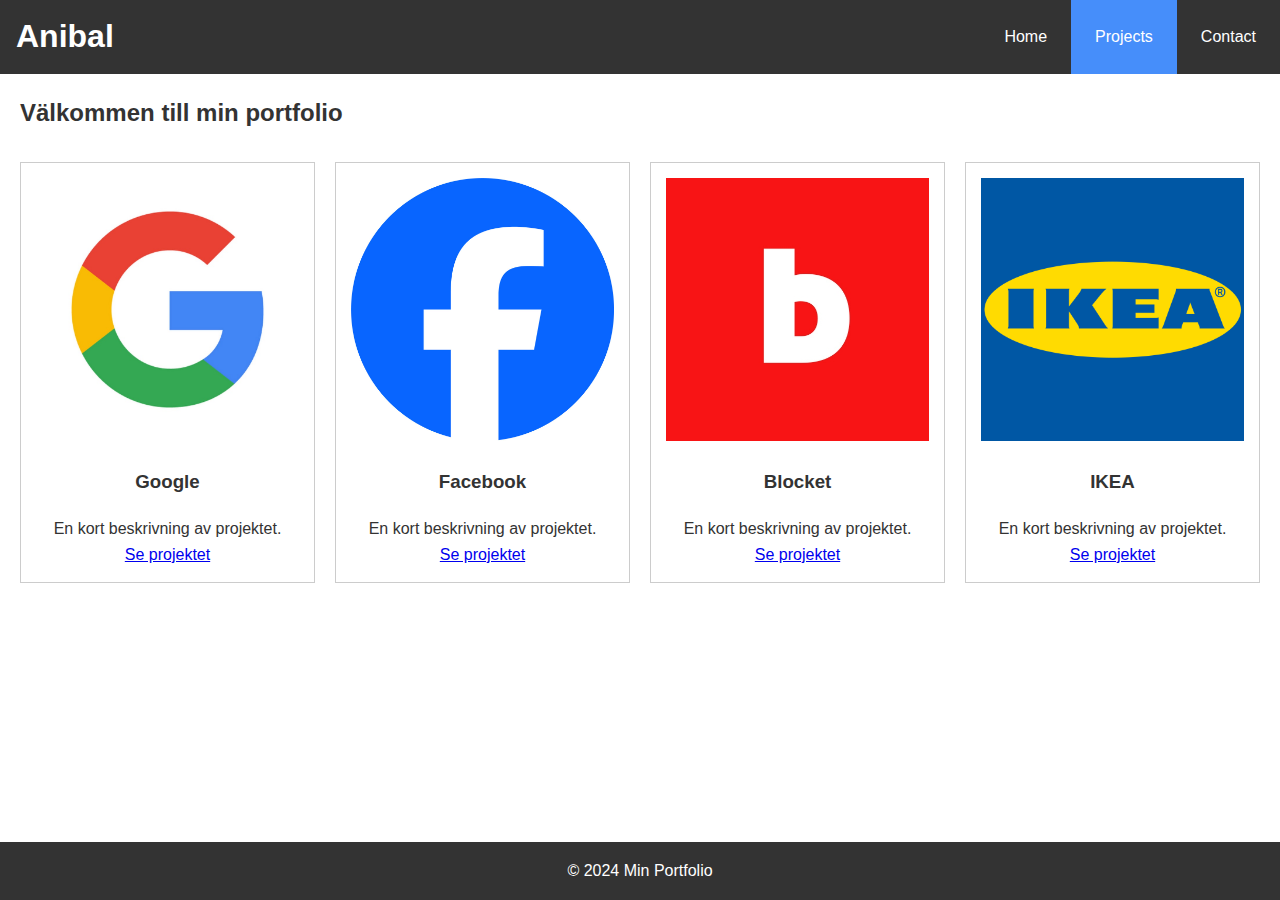
==== projects.html @ e3feab1b "initial commit" ====
<!DOCTYPE html>
<html lang="sv">
  <head>
    <meta charset="UTF-8" />
    <meta name="viewport" content="width=device-width, initial-scale=1.0" />
    <title>Kontakt</title>
    <link rel="stylesheet" href="styles.css" />
  </head>
  <body>
    <div class="wrapper">
      <header>
        <h1>Anibal</h1>
        <nav>
          <ul class="menu">
            <li><a href="index.html">Home</a></li>
            <li class="active"><a href="projects.html">Projects</a></li>
            <li><a href="contact.html">Contact</a></li>
          </ul>
        </nav>
      </header>

      <main>
        <h2>Välkommen till min portfolio</h2>
        <section id="projects">
          <div class="project">
            <img src="img/google.jpg" alt="Projekt 1" />
            <div class="project-info">
              <h3>Google</h3>
              <p>En kort beskrivning av projektet.</p>
              <a href="https://google.com">Se projektet</a>
            </div>
          </div>
          <div class="project">
            <img src="img/facebook.jpg" alt="Projekt 2" />
            <h3>Facebook</h3>
            <p>En kort beskrivning av projektet.</p>

            <a href="https://facebook.com">Se projektet</a>
          </div>
          <div class="project">
            <img src="img/blocket.jpg" alt="Projekt 3" />
            <h3>Blocket</h3>
            <p>En kort beskrivning av projektet.</p>

            <a href="https://blocket.se">Se projektet</a>
          </div>
          <div class="project">
            <img src="img/ikea.jpg" alt="Projekt 4" />
            <h3>IKEA</h3>
            <p>En kort beskrivning av projektet.</p>

            <a href="https://ikea.se">Se projektet</a>
          </div>
        </section>
      </main>

      <footer>
        <p>© 2024 Min Portfolio</p>
      </footer>
    </div>
  </body>
</html>
---- styles.css ----
/* Reset some default styles */
body,
h1,
h2,
p,
ul,
li,
a,
form,
input,
textarea,
button {
  margin: 0;
  padding: 0;
  box-sizing: border-box;
}

body {
  height: 100%;
  font-family: Arial, sans-serif;
  line-height: 1.6;
  color: #333;
}

header {
  background-color: #333;
  color: white;
  display: flex;
  justify-content: space-between;
  align-items: center;
}

header h1 {
    padding-left: 1rem;
}

.menu {
  list-style: none;
  display: flex;
  justify-content: center;
}

.menu li {
    padding: 1.5rem;
}

.menu li a {
  color: white;
  text-decoration: none;
}

.menu li:hover {
  background-color: #575757; 
  color: #fff;
}

.active {
    background-color: #468efa; 
}

main {
  flex: 1;
  padding: 20px;
}

#about,
#projects,
#contact {
  margin: 20px 0;
}

.project {
  border: 1px solid #ccc;
  padding: 15px;
  margin: 10px 0;
  text-align: center;
}

.project img {
  max-width: 100%;
  height: auto;
}

form {
  display: flex;
  flex-direction: column;
  gap: 10px;
}

input,
textarea,
button {
  padding: 10px;
  font-size: 1rem;
}

.wrapper {
  display: flex;
  flex-direction: column;
  min-height: 100vh;
}

footer {
  background-color: #333;
  color: white;
  padding: 1rem;
  text-align: center;
}

@media (min-width: 768px) {
  .menu {
   
  }

  #projects {
    display: flex;
    gap: 20px;
    justify-content: space-around;
  }

  .project {
    width: 30%;
  }
}
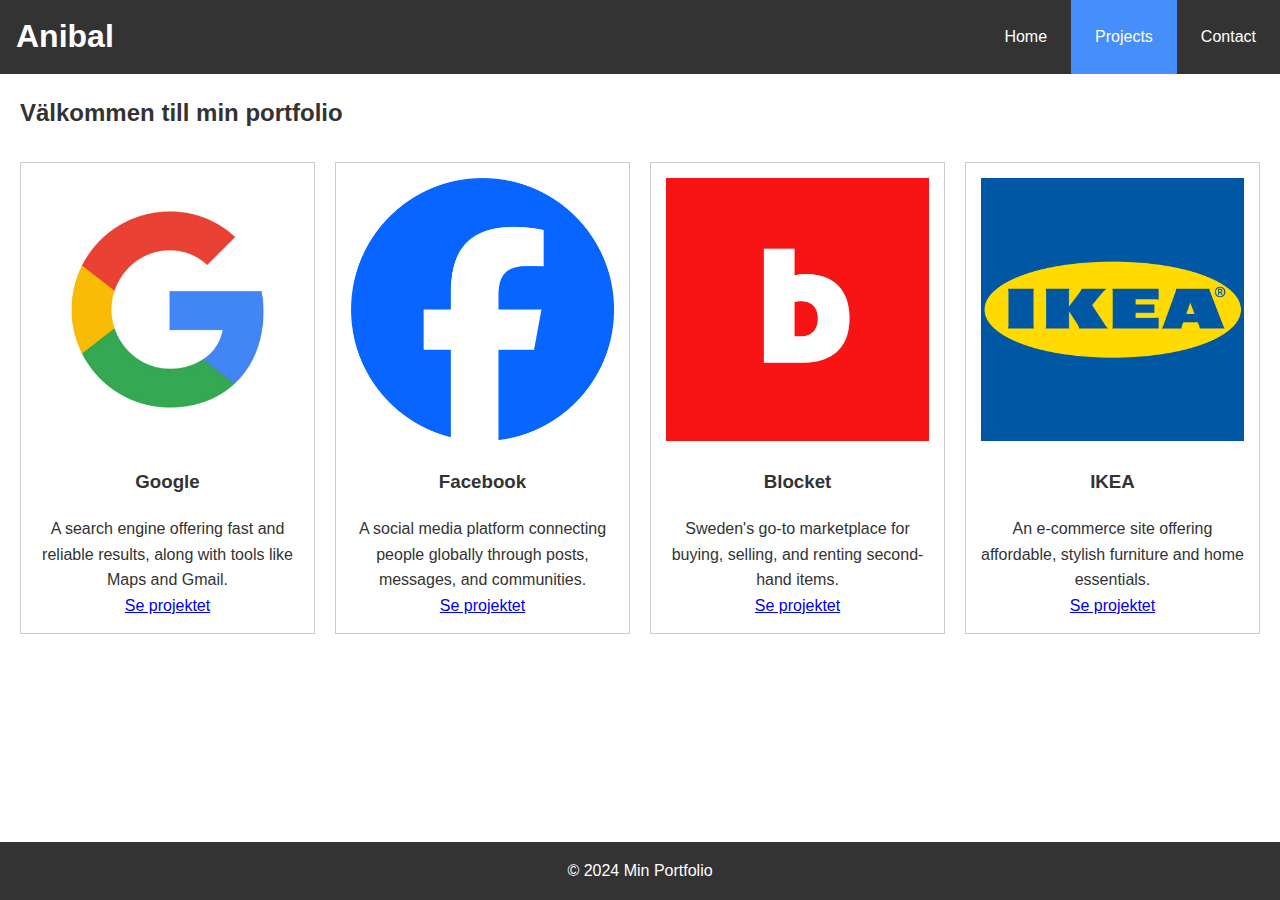
==== commit 5ced6669: "add descriptions" ====
--- a/projects.html
+++ b/projects.html
@@ -26,29 +26,26 @@
             <img src="img/google.jpg" alt="Projekt 1" />
             <div class="project-info">
               <h3>Google</h3>
-              <p>En kort beskrivning av projektet.</p>
+              <p>A search engine offering fast and reliable results, along with tools like Maps and Gmail.</p>
               <a href="https://google.com">Se projektet</a>
             </div>
           </div>
           <div class="project">
             <img src="img/facebook.jpg" alt="Projekt 2" />
             <h3>Facebook</h3>
-            <p>En kort beskrivning av projektet.</p>
-
+            <p>A social media platform connecting people globally through posts, messages, and communities.</p>
             <a href="https://facebook.com">Se projektet</a>
           </div>
           <div class="project">
             <img src="img/blocket.jpg" alt="Projekt 3" />
             <h3>Blocket</h3>
-            <p>En kort beskrivning av projektet.</p>
-
+            <p>Sweden's go-to marketplace for buying, selling, and renting second-hand items.</p>
             <a href="https://blocket.se">Se projektet</a>
           </div>
           <div class="project">
             <img src="img/ikea.jpg" alt="Projekt 4" />
             <h3>IKEA</h3>
-            <p>En kort beskrivning av projektet.</p>
-
+            <p>An e-commerce site offering affordable, stylish furniture and home essentials.</p>
             <a href="https://ikea.se">Se projektet</a>
           </div>
         </section>
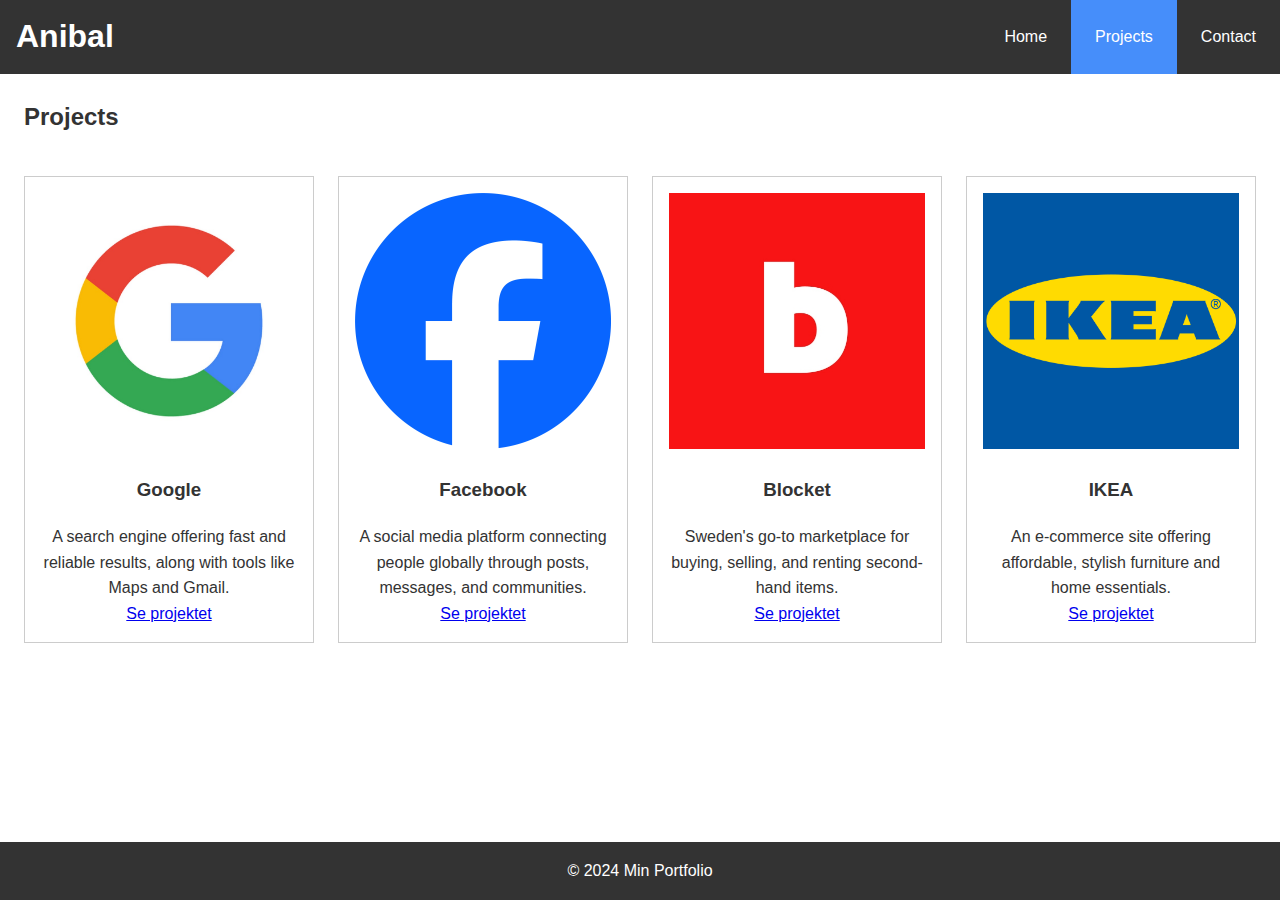
==== commit 60b7737d: "Change padding, fix H1 for projects" ====
--- a/projects.html
+++ b/projects.html
@@ -20,7 +20,7 @@
       </header>
 
       <main>
-        <h2>Välkommen till min portfolio</h2>
+        <h2>Projects</h2>
         <section id="projects">
           <div class="project">
             <img src="img/google.jpg" alt="Projekt 1" />
--- a/styles.css
+++ b/styles.css
@@ -60,19 +60,19 @@
 
 main {
   flex: 1;
-  padding: 20px;
+  padding: 24px;
 }
 
 #about,
 #projects,
 #contact {
-  margin: 20px 0;
+  margin: 24px 0;
 }
 
 .project {
   border: 1px solid #ccc;
-  padding: 15px;
-  margin: 10px 0;
+  padding: 16px;
+  margin: 16px 0;
   text-align: center;
 }
 
@@ -84,13 +84,13 @@
 form {
   display: flex;
   flex-direction: column;
-  gap: 10px;
+  gap: 16px;
 }
 
 input,
 textarea,
 button {
-  padding: 10px;
+  padding: 16px;
   font-size: 1rem;
 }
 
@@ -114,7 +114,7 @@
 
   #projects {
     display: flex;
-    gap: 20px;
+    gap: 24px;
     justify-content: space-around;
   }
 
